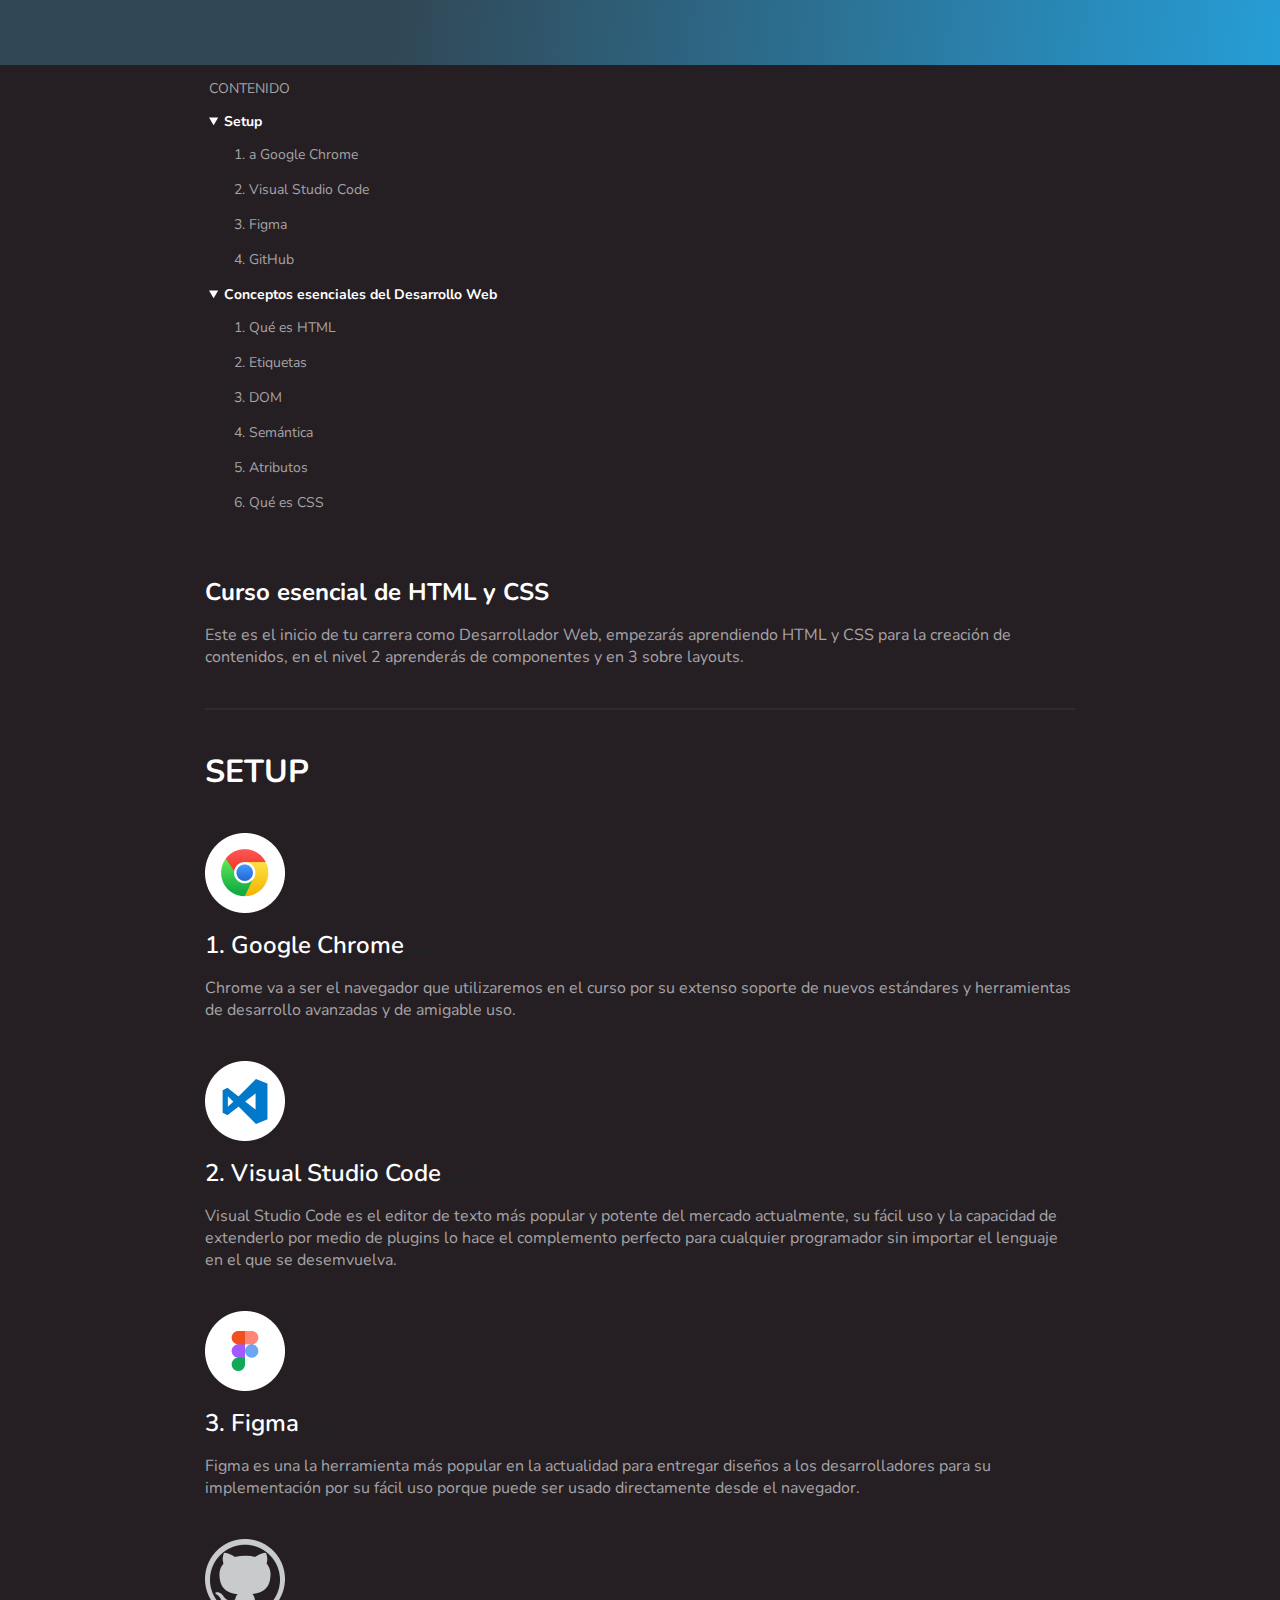
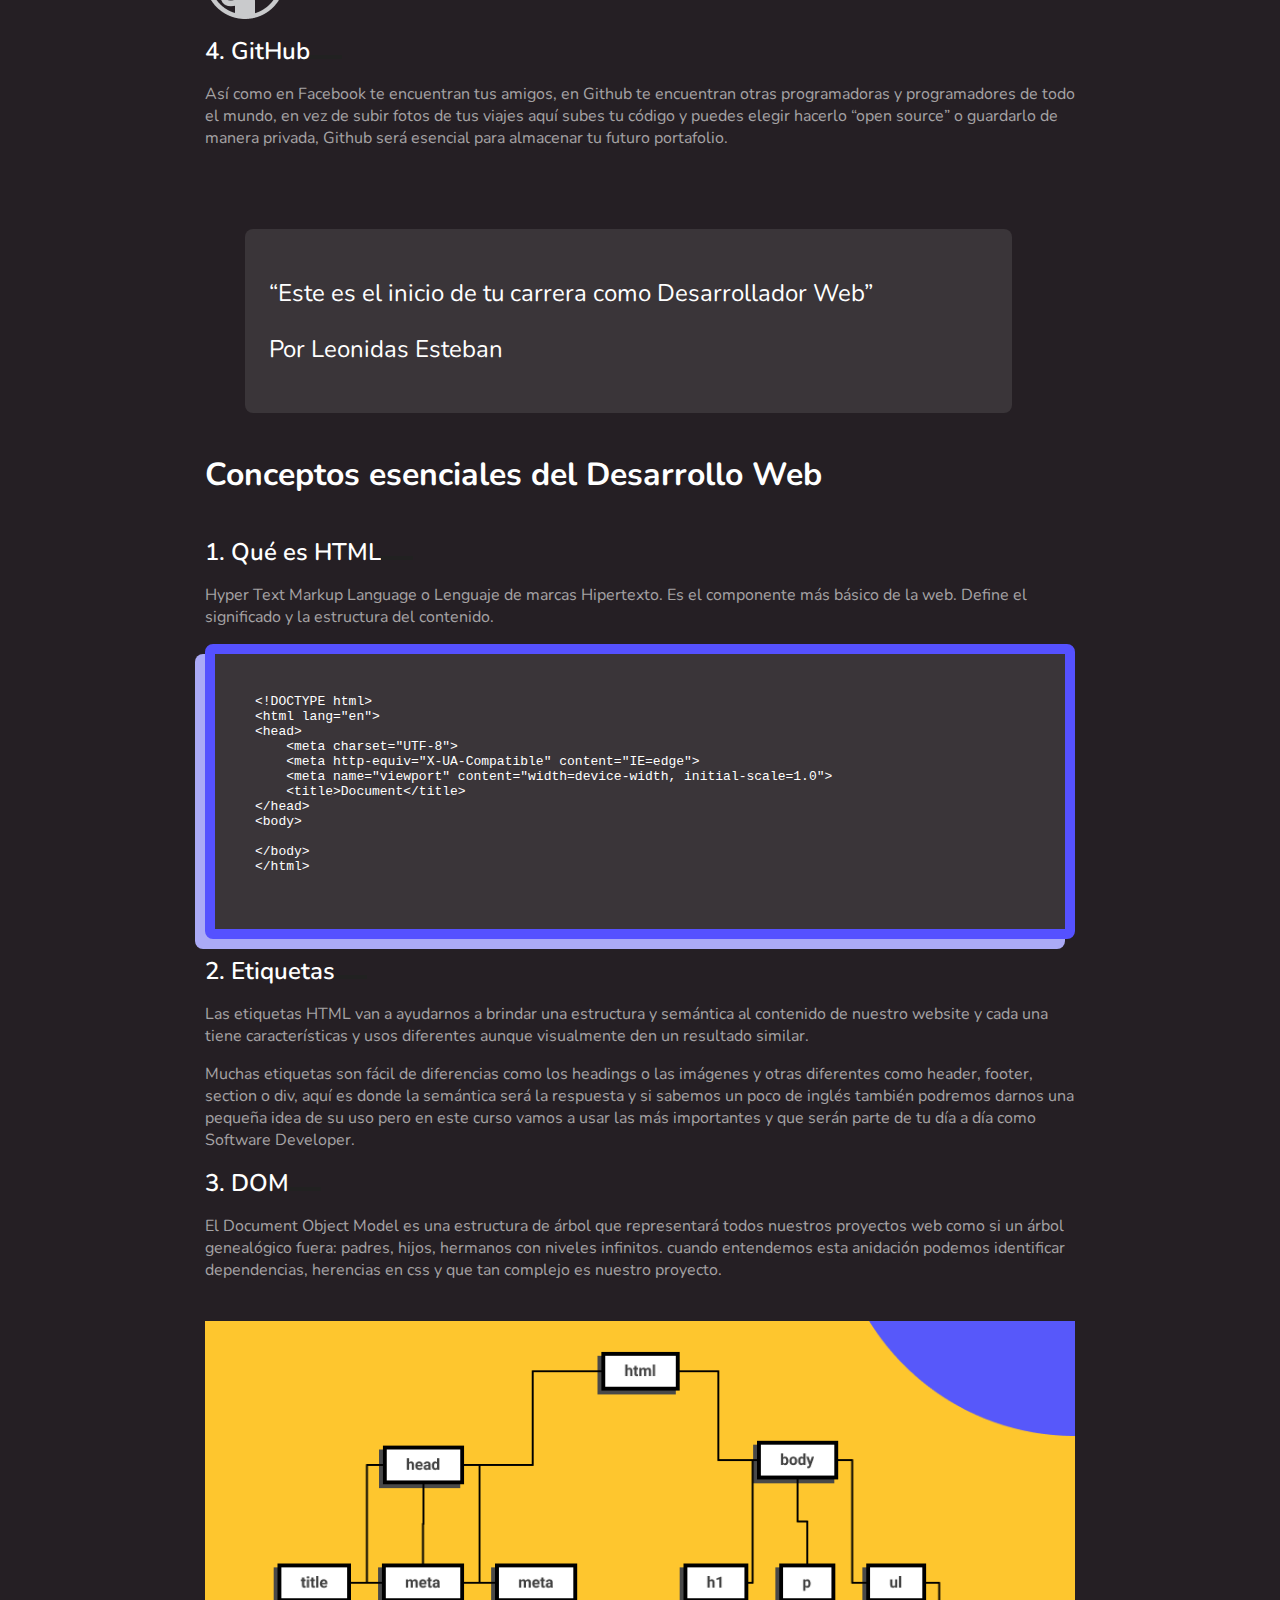
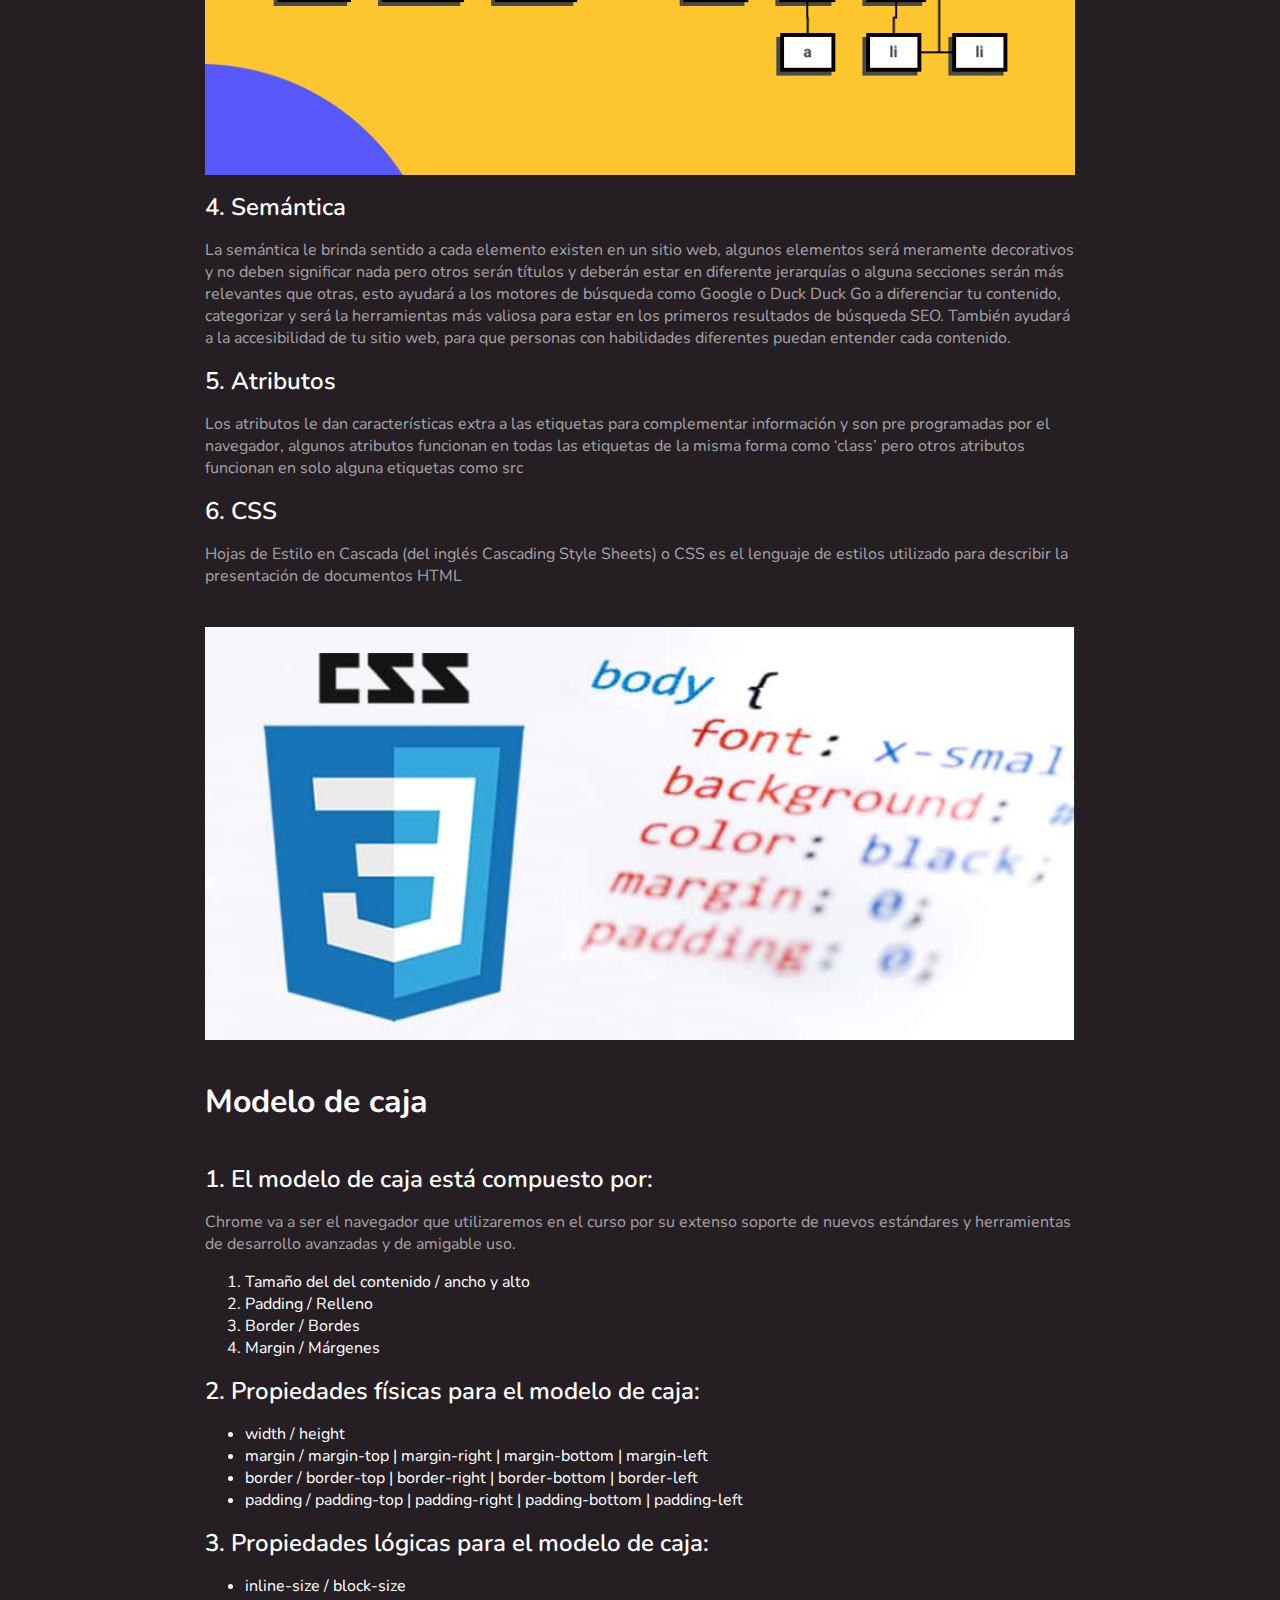
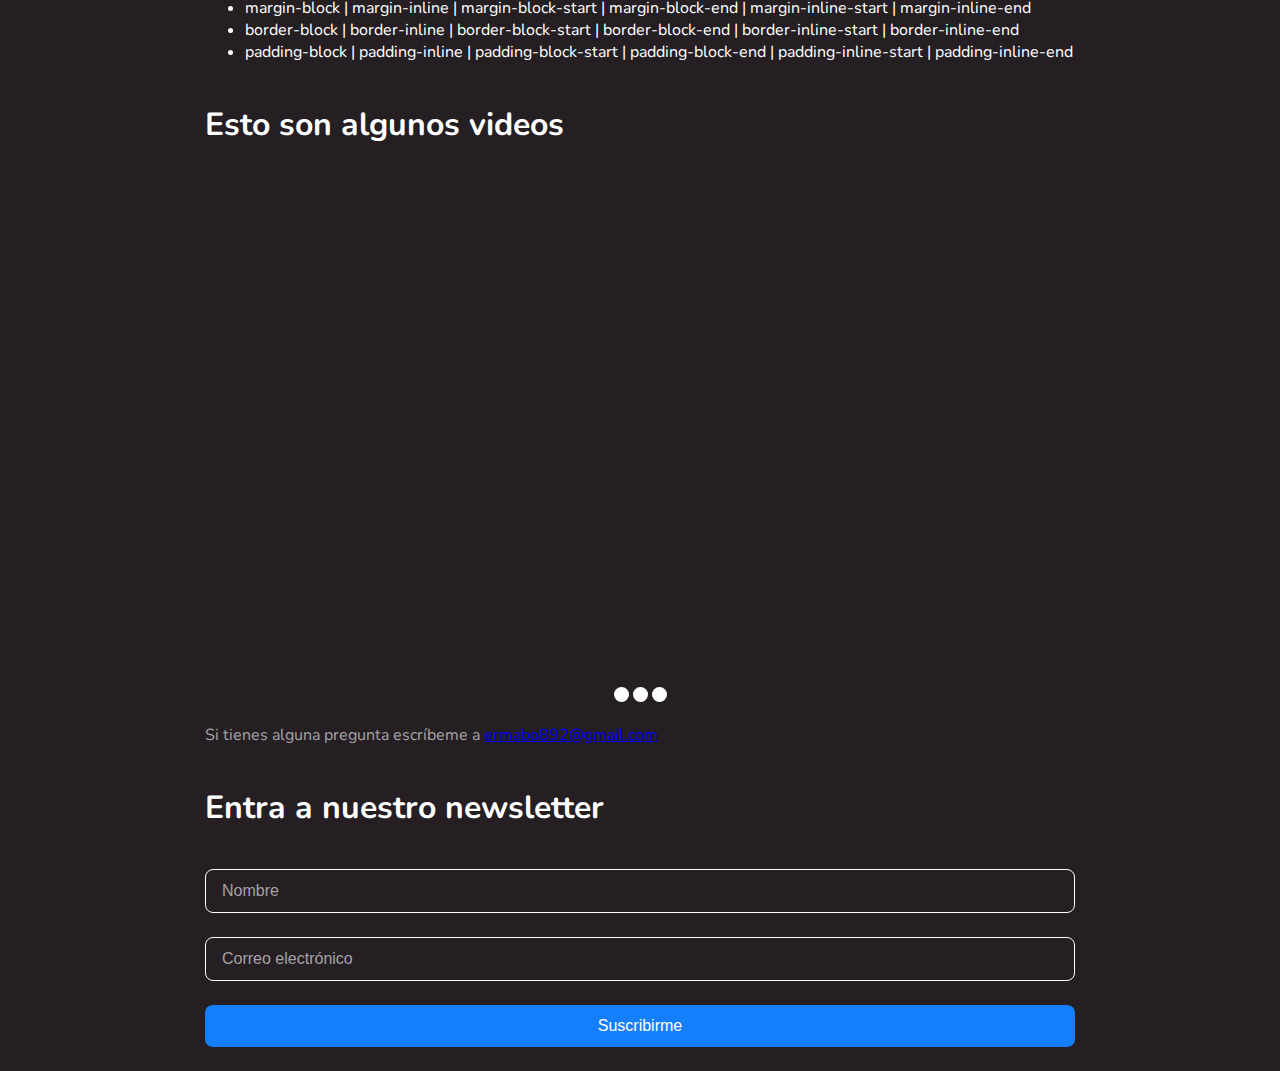
==== index.html @ 60a09e01 "first commit" ====
<!DOCTYPE html>
<html lang="en">
<head>
    <meta charset="UTF-8">
    <meta http-equiv="X-UA-Compatible" content="IE=edge">
    <meta name="viewport" content="width=device-width, initial-scale=1.0">
    <title>El blog de Erick</title>
    <link rel="stylesheet" href="./style-logical.css">
    <link rel="preconnect" href="https://fonts.googleapis.com">
    <link rel="preconnect" href="https://fonts.gstatic.com" crossorigin>
    <!-- <link href="https://fonts.googleapis.com/css2?family=Roboto:ital,wght@0,400;0,700;1,400;1,700&display=swap" rel="stylesheet"> --> 
    <link href="https://fonts.googleapis.com/css2?family=Nunito:ital,wght@0,400;0,600;0,700;1,400;1,700&display=swap" rel="stylesheet">
</head>
<body>
    <div class="banner"></div>
    <div class="header">
            <div class="header-content">
                <header>
                    <p>CONTENIDO</p>
                    <nav>
                        <details open>
                            <summary>
                                Setup
                            </summary>
                            <ol>
                                <a href="#chrome">
                                    <li>a Google Chrome</li>
                                </a>
                                <a href="#vsc">
                                    <li>Visual Studio Code</li>
                                </a>
                                <a href="#figma">
                                    <li>Figma</li>
                                </a>
                                <a href="#github">
                                    <li>GitHub</li>
                                </a>
                            </ol>
                        </details>
            
                        <details open>
                            <summary>
                                Conceptos esenciales del Desarrollo Web
                            </summary>
                            <ol>
                                <a href="#html">
                                    <li>Qué es HTML</li>
                                </a>
                                <a href="#etiquetas">
                                    <li>Etiquetas</li>
                                </a>
                                <a href="#dom">
                                    <li>DOM</li>
                                </a>
                                <a href="#semantica">
                                    <li>Semántica</li>
                                </a>
                                <a href="#atributos">
                                    <li>Atributos</li>
                                </a>
                                <a href="#css">
                                    <li>Qué es CSS</li>
                                </a>
                            </ol>
                        </details>
                
                    </nav>
                </header>
            </div>
        </div>
    </div>
    <main class="main">
       
        <div class="wrapper">
            <div class="main-content">
                <section class="content-section">
        
                    <h1>Curso esencial de HTML y CSS</h1>
                    <p>Este es el inicio de tu carrera como Desarrollador Web, empezarás aprendiendo HTML y CSS para la creación de contenidos, en el nivel 2 aprenderás de componentes y en 3 sobre layouts.</p>
                    <hr>
                    <h2>SETUP</h2>
                    <img src="./images/Google-Chrome-white.png" id="chrome" alt="Logo de Google Chrome" title="Logo de Google Chrome">
                    <h3>Google Chrome</h3>
                    <p>Chrome va a ser el navegador que utilizaremos en el curso por su extenso soporte de nuevos estándares y herramientas de desarrollo avanzadas y de amigable uso.</p>
                    
                    <img src="./images/Visual-Studio-Code-white.png" id="vsc"alt="Logo de Visual Studio Code" title="Logo de Visual Studio Code">
                    <h3>Visual Studio Code</h3>
                    <p>Visual Studio Code es el editor de texto más popular y potente del mercado actualmente, su fácil uso y la capacidad de extenderlo por medio de plugins lo hace el complemento perfecto para cualquier programador sin importar el lenguaje en el que se desemvuelva.</p>
                
                    <img src="./images/Figma-white.png" id="figma" alt="Logo de Figma" title="Logo de Figma">
                    <h3>Figma</h3>
                    <p>Figma es una la herramienta más popular en la actualidad para entregar diseños a los desarrolladores para su implementación por su fácil uso porque puede ser usado directamente desde el navegador.</p>
                
                    <img src="./images/GitHub-white.png" id="github"  alt="Logo de GitHub" title="Logo de GitHub">
                    <h3>GitHub</h3>
                    <p>Así como en Facebook te encuentran tus amigos, en Github te encuentran otras programadoras y programadores de todo el mundo, en vez de subir fotos de tus viajes aquí subes tu código y puedes elegir hacerlo “open source” o guardarlo de manera privada, Github será esencial para almacenar tu futuro portafolio.</p>
                    <blockquote>
                        <p>
                            “Este es el inicio de tu carrera como Desarrollador Web”
                        </p>
                        <p>
                            <span>
                                Por Leonidas Esteban
                            </span>
                        </p>
                    </blockquote>
                    <hr>
                </section>
        
                <section class="content-section">
                    <h2>Conceptos esenciales del Desarrollo Web</h2>
                    <h3 id="html" >Qué es HTML</h3>
                    <p>Hyper Text Markup Language o Lenguaje de marcas Hipertexto. Es el componente más básico de la web. Define el significado y la estructura del contenido.</p>
                    <pre>
&lt;!DOCTYPE html&gt;
&lt;html lang=&quot;en&quot;&gt;
&lt;head&gt;
    &lt;meta charset=&quot;UTF-8&quot;&gt;
    &lt;meta http-equiv=&quot;X-UA-Compatible&quot; content=&quot;IE=edge&quot;&gt;
    &lt;meta name=&quot;viewport&quot; content=&quot;width=device-width, initial-scale=1.0&quot;&gt;
    &lt;title&gt;Document&lt;/title&gt;
&lt;/head&gt;
&lt;body&gt;
    
&lt;/body&gt;
&lt;/html&gt;
                    </pre>
                    <h3 id="etiquetas" >Etiquetas</h3>
                    <p>Las etiquetas HTML van a ayudarnos a brindar una estructura y semántica al contenido de nuestro website y cada una tiene características y usos diferentes aunque visualmente den un resultado similar.</p>
                    <p>Muchas etiquetas son fácil de diferencias como los headings o las imágenes y otras diferentes como header, footer, section o div, aquí es donde la semántica será la respuesta y si sabemos un poco de inglés también podremos darnos una pequeña idea de su uso pero en este curso vamos a usar las más importantes y que serán parte de tu día a día como Software Developer.</p>
                
                    <h3 id="dom" >DOM</h3>
                    <p>El Document Object Model es una estructura de árbol que representará todos nuestros proyectos web como si un árbol genealógico fuera: padres, hijos, hermanos con niveles infinitos. cuando entendemos esta anidación podemos identificar dependencias, herencias en css y que tan complejo es nuestro proyecto.</p>
                    <img src="./images/dom.png" alt="Representacion grafica del DOM">
                
                    <h3 id="semantica" >Semántica</h3>
                    <p>La semántica le brinda sentido a cada elemento existen en un sitio web, algunos elementos será meramente decorativos y no deben significar nada pero otros serán títulos y deberán estar en diferente jerarquías o alguna secciones serán más relevantes que otras, esto ayudará a los motores de búsqueda como Google o Duck Duck Go a diferenciar tu contenido, categorizar y será la herramientas más valiosa para estar en los primeros resultados de búsqueda SEO. También ayudará a la accesibilidad de tu sitio web, para que personas con habilidades diferentes puedan entender cada contenido.</p>
                
                    <h3 id="atributos" >Atributos</h3>
                    <p>Los atributos le dan características extra a las etiquetas para complementar información y son pre programadas por el navegador, algunos atributos funcionan en todas las etiquetas de la misma forma como ‘class’ pero otros atributos funcionan en solo alguna etiquetas como src</p>
                
                    <h3 id="css" >CSS</h3>
                    <p>Hojas de Estilo en Cascada (del inglés Cascading Style Sheets) o CSS es el lenguaje de estilos utilizado para describir la presentación de documentos HTML</p>
                    <img src="./images/css.png" alt="Imagen acerca de CSS">
                </section>
        
                <section class="content-section">
        
                    <h2>Modelo de caja</h2>
                    <h3>El modelo de caja está compuesto por:</h3>
                    <p>Chrome va a ser el navegador que utilizaremos en el curso por su extenso soporte de nuevos estándares y herramientas de desarrollo avanzadas y de amigable uso.</p>
                    <ol>
                        <li>Tamaño del del contenido / ancho y alto</li>
                        <li>Padding / Relleno</li>
                        <li>Border / Bordes</li>
                        <li>Margin / Márgenes</li>
                    </ol>
                
                    <h3>Propiedades físicas para el modelo de caja:</h3>
                
                    <ul>
                        <li>width / height</li>
                        <li>margin / margin-top | margin-right | margin-bottom | margin-left</li>
                        <li>border / border-top | border-right | border-bottom | border-left</li>
                        <li>padding / padding-top | padding-right | padding-bottom | padding-left</li>
                    </ul>
                
                    <h3>Propiedades lógicas para el modelo de caja:</h3>
                
                    <ul>
                        <li>
                            inline-size / block-size
                        </li>
                        <li>
                            margin-block | margin-inline | margin-block-start | margin-block-end | margin-inline-start | margin-inline-end
                        </li>
                        <li>
                            border-block | border-inline | border-block-start | border-block-end | border-inline-start | border-inline-end
                        </li>
                        <li>
                            padding-block | padding-inline | padding-block-start | padding-block-end | padding-inline-start | padding-inline-end
                        </li>
                    </ul>

                    <div class="content-section">
                        <h2>Esto son algunos videos</h2>
                        <div class="slider">
                            <scroll-container class="slider-container">
                                <scroll-page class="slider-slide" id="video-1">
                                    <iframe class="video" width="560" height="315" src="https://www.youtube.com/embed/5f5Ig_U2Bpk" title="YouTube video player" frameborder="0" allow="accelerometer; autoplay; clipboard-write; encrypted-media; gyroscope; picture-in-picture" allowfullscreen></iframe>
                                </scroll-page>
                                <scroll-page class="slider-slide" id="video-2">
                                    <iframe class="video" width="560" height="315" src="https://www.youtube.com/embed/_N1IAr5oR4k" title="YouTube video player" frameborder="0" allow="accelerometer; autoplay; clipboard-write; encrypted-media; gyroscope; picture-in-picture" allowfullscreen></iframe>
                                </scroll-page>
                                <scroll-page class="slider-slide" id="video-3">
                                    <iframe class="video" width="560" height="315" src="https://www.youtube.com/embed/0PgYZiLcY4k" title="YouTube video player" frameborder="0" allow="accelerometer; autoplay; clipboard-write; encrypted-media; gyroscope; picture-in-picture" allowfullscreen></iframe>
                                </scroll-page>
                            </scroll-container>
                            <div class="slider-bullet-list">
                                <a href="#video-1" class="slider-bullet"></a>
                                <a href="#video-2" class="slider-bullet"></a>
                                <a href="#video-3" class="slider-bullet"></a>
                            </div>
                        </div>

                    </div>
                
                    <p>
                        Si tienes alguna pregunta escríbeme a <a href="mailto:me@leonidasesteban.com">ermabo892@gmail.com</a>
                    </p>
                </section>
                <div class="content-section">
                    <h2>Entra a nuestro newsletter</h2>
                    <form action="" class="form">
                        <input type="text" required placeholder="Nombre">
                        <input type="email" required placeholder="Correo electrónico">
                        <input type="submit" value="Suscribirme">
                    </form>

                </div>

            </div>
        </div>
    </main>

    
</body>
</html>
---- style-logical.css ----
:root{
    --white30: white;
    --white20: #a5a3a5;
    --white10: #3a3539; 
}

body{
    color: var(--white30);
    /* font-family: 'Roboto', sans-serif; */
    font-family: 'Nunito', sans-serif;
    background-color: #251f24;
    margin: 0;
}


header{
    font-size: 14px;
    color: var(--white30);
}

header a {
    color: var(--white20);
    text-decoration: none;
}

header a:hover {
    color: var(--white30);
}

nav details summary{
    font-weight: bold;
}

p{
    color: var(--white20)
}

h1{
    font-size: 1.5em;
    /* font-size: 3.75em; */
    font-weight: bold;
    margin-block-start: 64px;
    margin-block-end: 16px;

}

h2{
    font-size: 2em;
    /* font-weight: normal; */
    margin-block: 40px;
}

h3{
    font-size: 1.5em;
    font-weight: 600;
    margin-block: 16px;
}

hr{
    margin-block-start: 40px;
    margin-block-end: 40px;
    border: 1px solid rgba(97, 97, 97, 0.2);
}

pre{
    background: var(--white10);
    padding: 40px;
    overflow: auto;
    border-radius: 8px;
    border: 10px solid #5551ff;
    box-shadow: -10px 10px 0 0 #abaaf6;
}

.banner{
    /* background: linear-gradient(to top, rgba(255, 255, 255, .3), transparent),  url(./images/patron.png); */
    background-image: linear-gradient(96.07deg, #314755 30.63%, #26a0da 102.18%);
    block-size: 65px;
}

.content-section img{
    margin-block-start: 40px;
    display: block;
    max-inline-size: 100%;
}
.content-section h3::before{
    content: counter(titleCounter) '. ';
}

.content-section h3{
    counter-increment: titleCounter;
}

.content-section{
    counter-reset: titleCounter;
}

.content-section h3::after{
    content: "";
    background-color: #212121;
    height: 4px;
    width: 32px;
    display: inline-block;
    font-weight: bold;
}

blockquote{
    margin-block-start: 80px;
    margin-inline-end: 63px;
    background-color: var(--white10);
    border-radius: 8px;
    padding: 24px;
    line-height: 32px;
    font-size: 24px;
}

blockquote p {
    color: var(--white30);
}

blockquote + hr{
    display: none;
}

.wrapper{
    max-inline-size: 902px;
    margin: auto;
    position: relative;
}


.main-content{
    padding-inline: 16px;
}

.header{
    max-inline-size: 902px;
    margin: auto;
    /* position: sticky; */
    /* inset-block-start: -64px;
    padding-inline: 20px;    */
}

.header-content{
    padding-inline-start: 20px;
    /* inset-block-start: 65px;
    position: absolute;
    inline-size: 188px; */
}

.header li{
    margin-block-end: 16px;
}

/* .slider{
border: solid 5px red;

} */

.slider-container{
    /* border: solid 5px blue; */
    /* block-size: 100px; */
    overflow: hidden;
    display: block;
    scroll-behavior: smooth;
    white-space: nowrap;
    font-size: 0;
}

.video{
    margin: 0;
    display: inline-block;
    width: 100%;
    height: auto;
    aspect-ratio: 16/9;
}

.slider-bullet-list{
    /* border: solid 5px yellow;  */
    text-align: center;
    margin-block-start: 10px;
}

.slider-bullet{
    display: inline-block;
    block-size: 15px;
    inline-size: 15px;
    background-color: white;
    border-radius: 50%;
    
}

.form input{
    inline-size: 100%;
    border: 1px solid var(--white30);
    background: #251f24;
    border-radius: 8px;
    padding-inline: 16px;
    padding-block: 12px;
    color: var(--white30);
    font-size: 16px;
    display: block;
    margin-block-end: 24px;
    box-sizing: border-box;
}

.form input::-webkit-input-placeholder{
    color: var(--white20);
}

.form input[type="submit"]{
    background: #157efb;
    border: none;
}

@media screen and (min-width: 1290px){
    .banner{
        block-size: 350px;
    }

    .header{
        position: sticky;
        inset-block-start: -64px;
        padding-inline: 7px;   
        margin: 0;
    }
    
    .header-content{
        inset-block-start: 65px;
        position: absolute;
        inline-size: 188px;
    }
    
    .header li{
        margin-block-end: 16px;
    }

    h1{
        font-size: 2em;
    }
    .wrapper{
        padding-inline-start: 10px;
    }
}
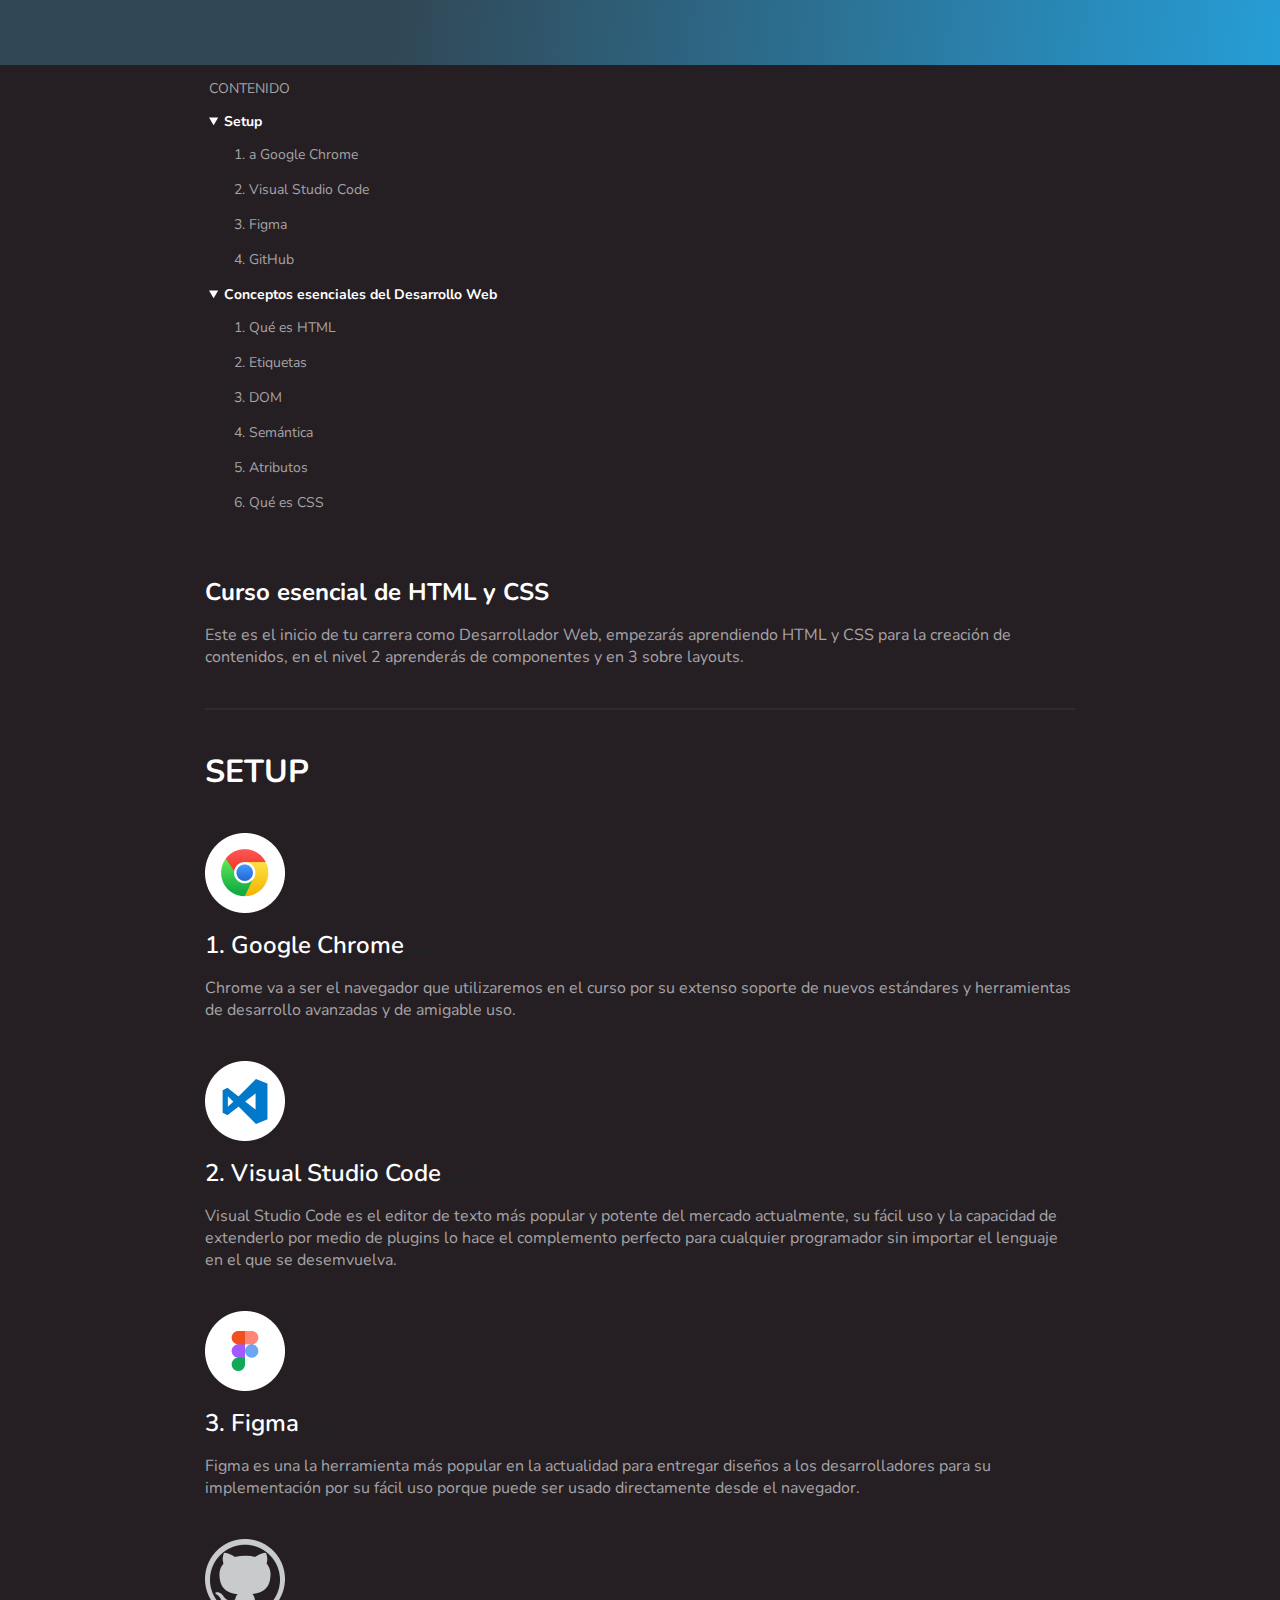
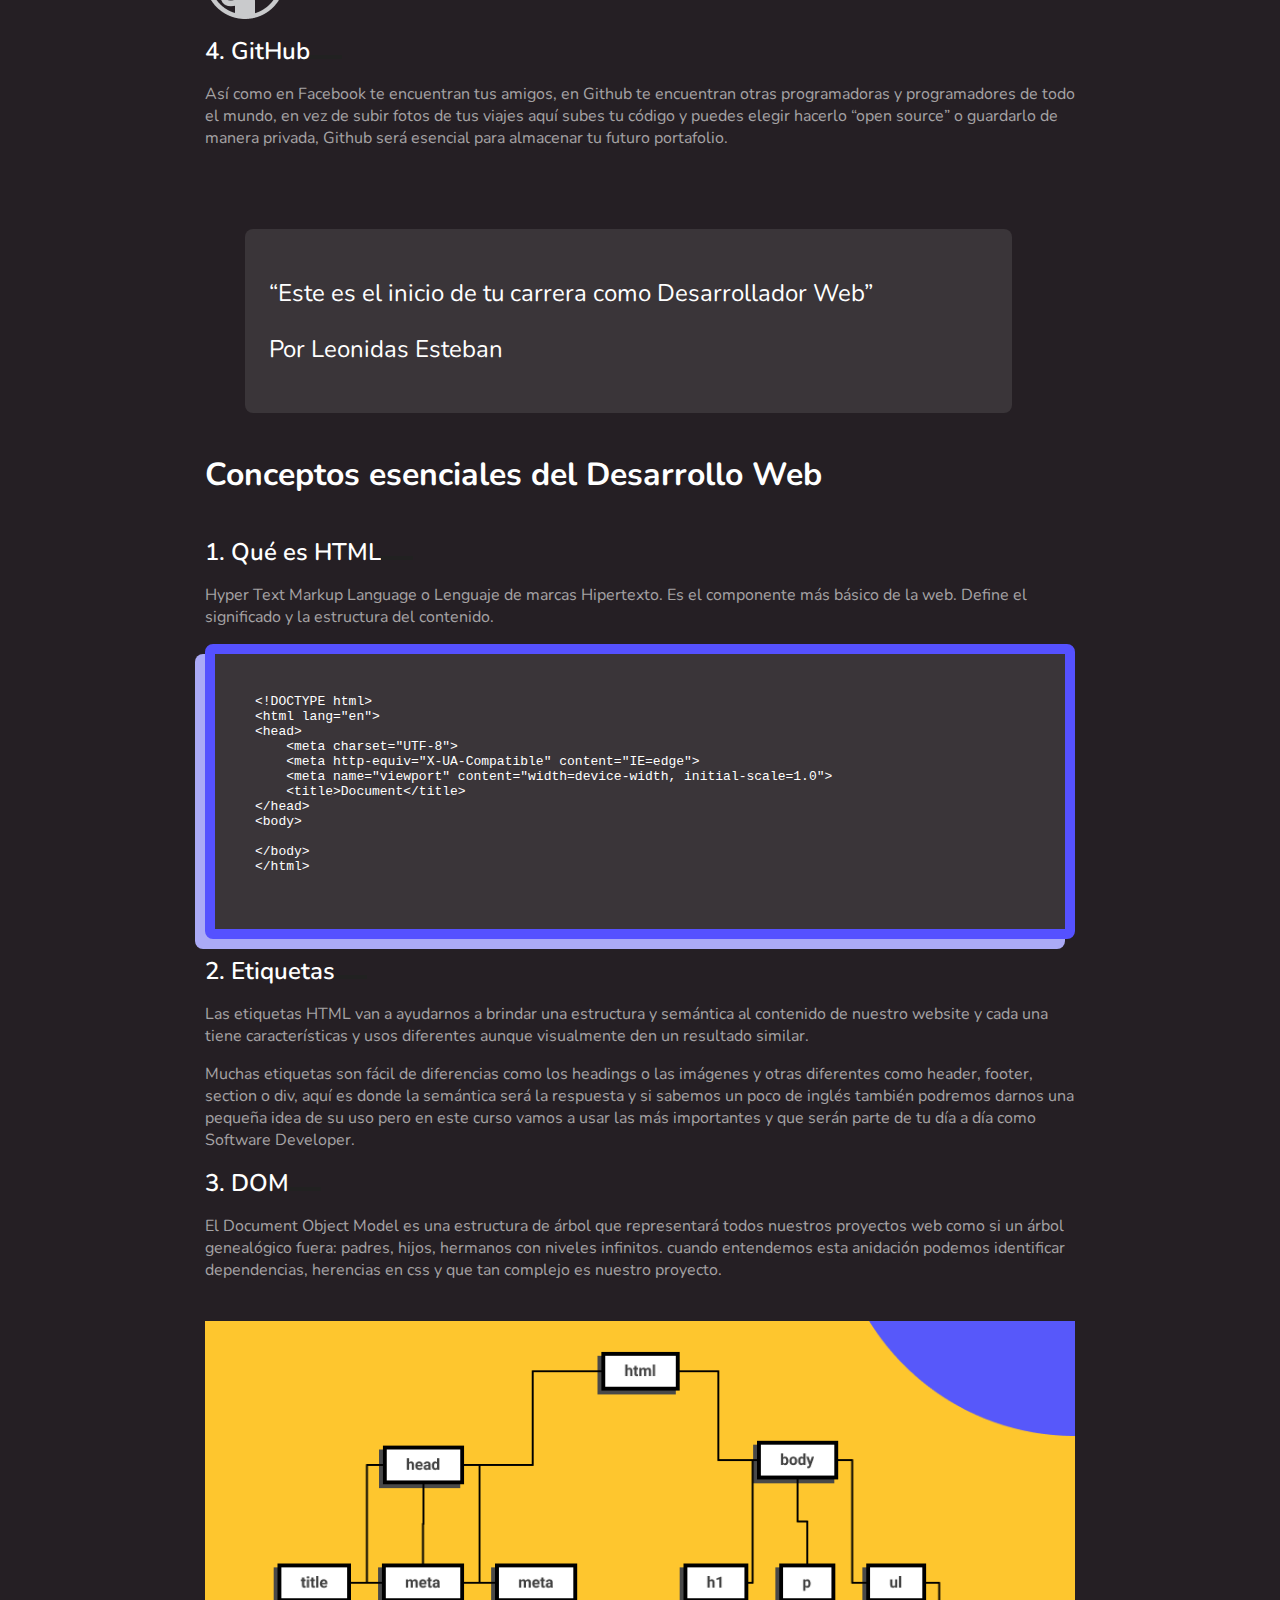
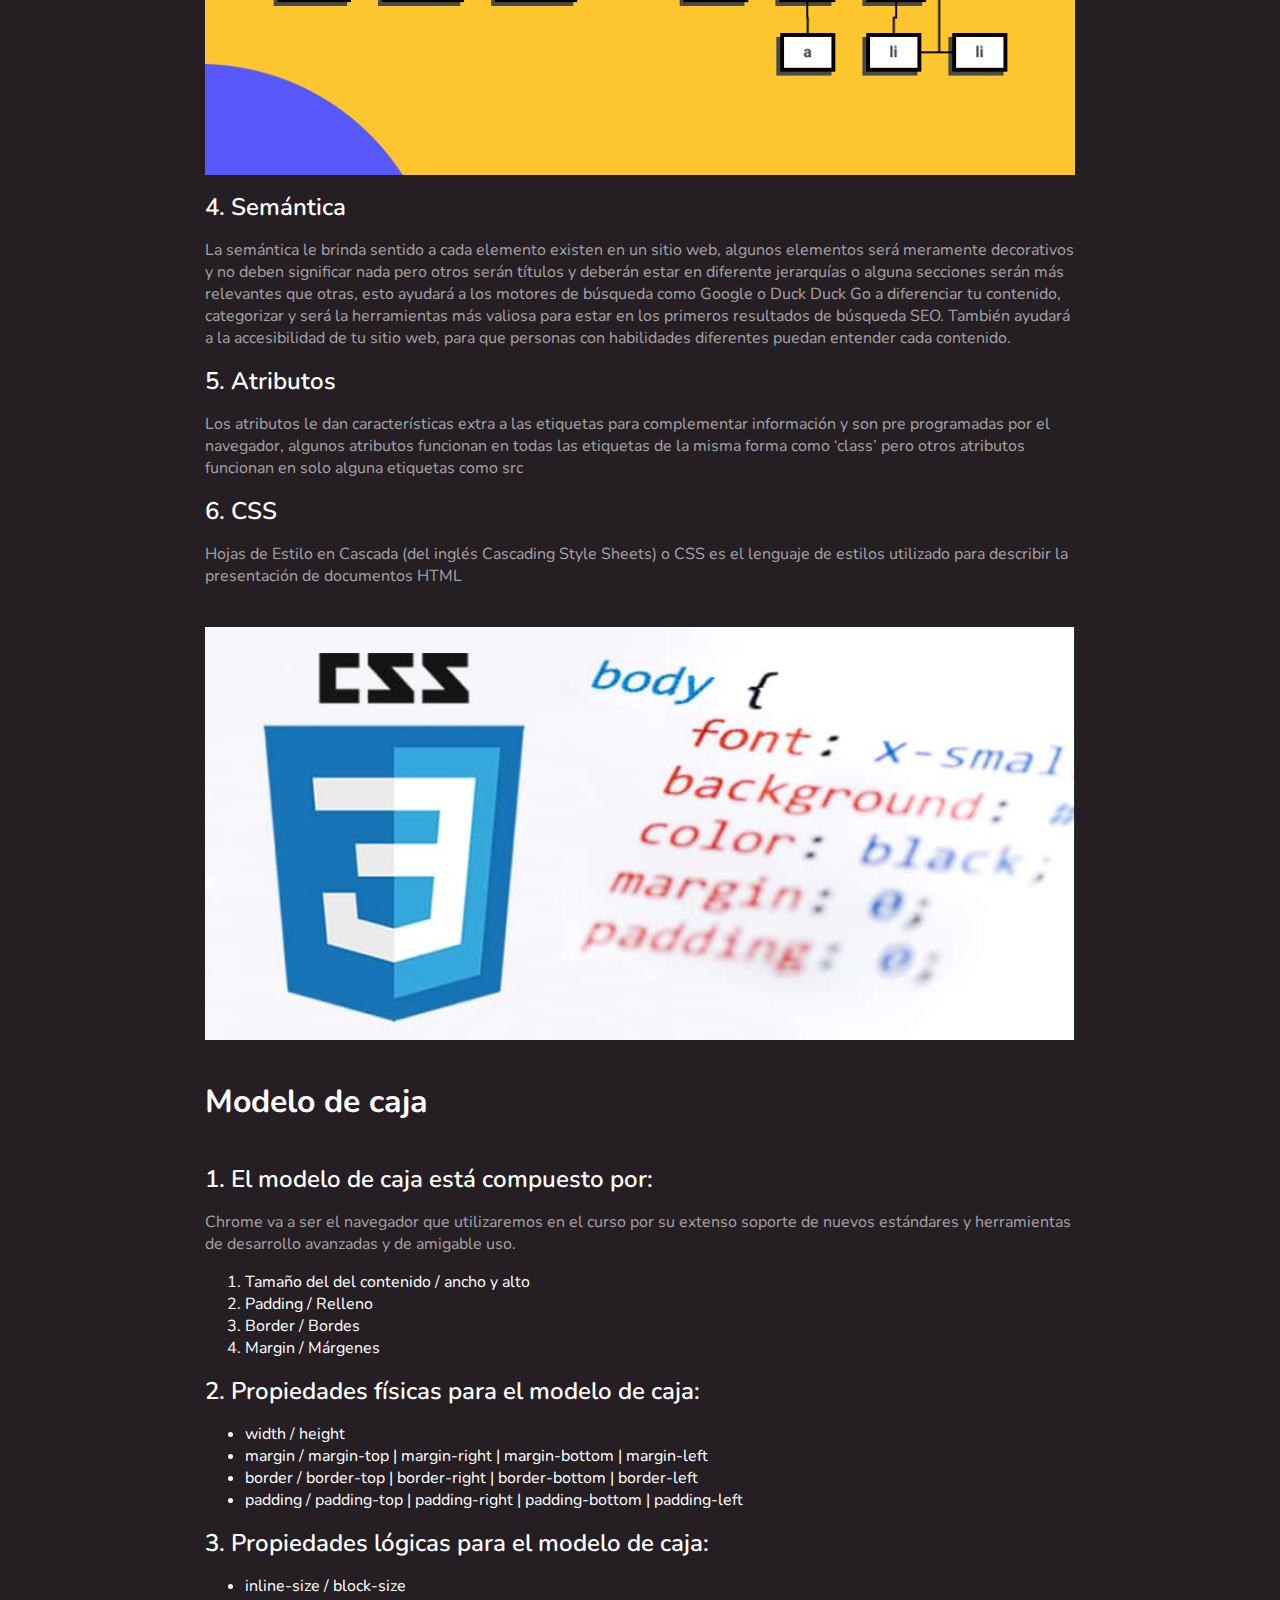
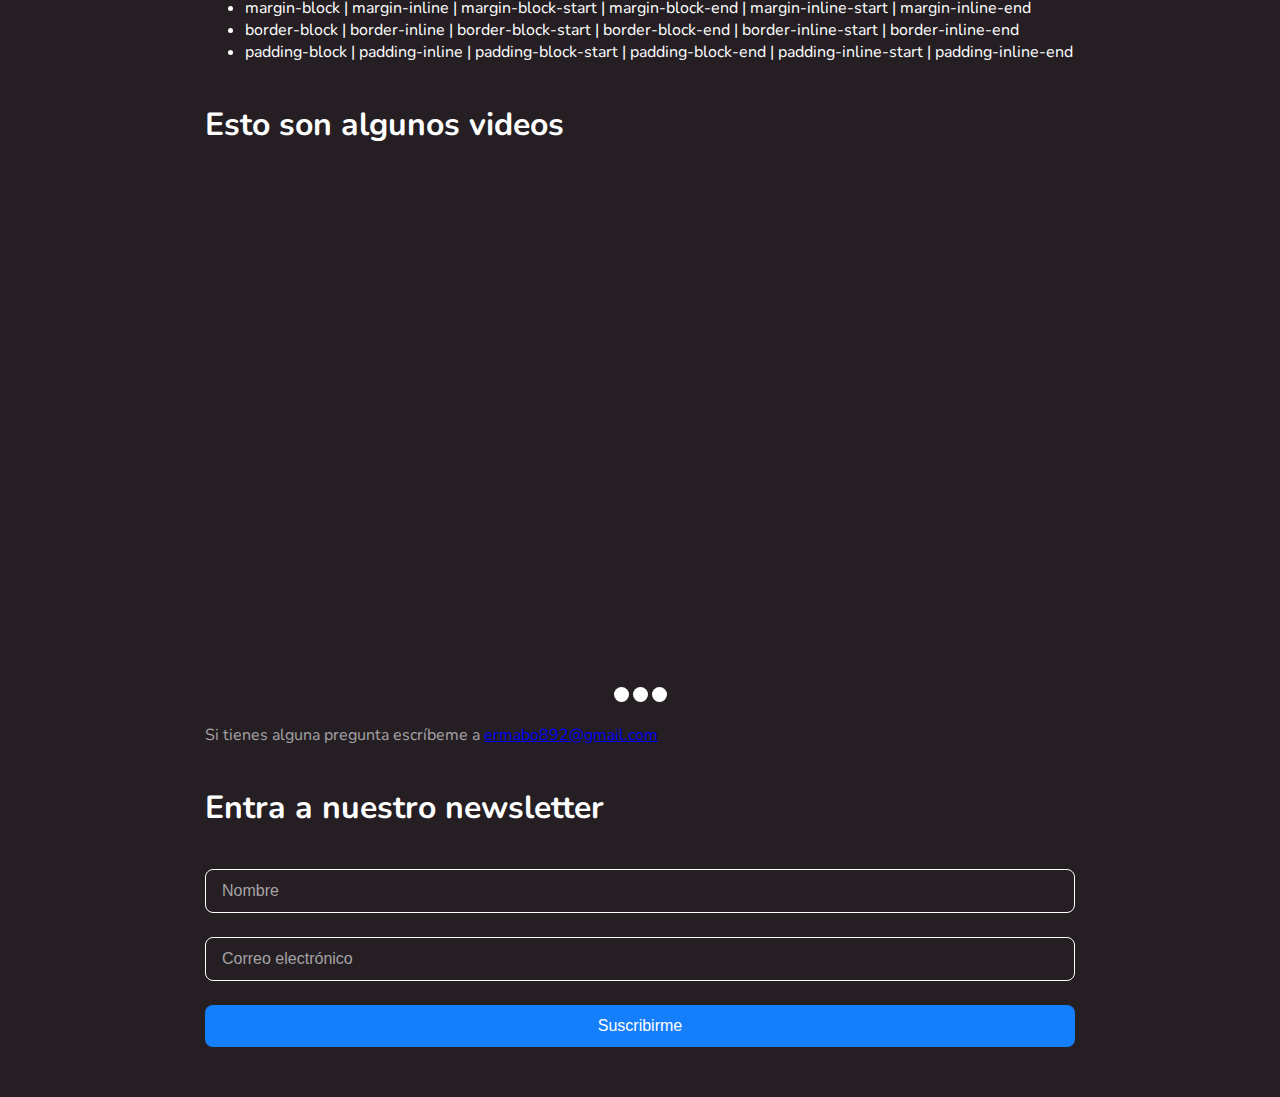
==== commit 5630ac8e: "favicon" ====
--- a/index.html
+++ b/index.html
@@ -10,6 +10,23 @@
     <link rel="preconnect" href="https://fonts.gstatic.com" crossorigin>
     <!-- <link href="https://fonts.googleapis.com/css2?family=Roboto:ital,wght@0,400;0,700;1,400;1,700&display=swap" rel="stylesheet"> --> 
     <link href="https://fonts.googleapis.com/css2?family=Nunito:ital,wght@0,400;0,600;0,700;1,400;1,700&display=swap" rel="stylesheet">
+    <link rel="apple-touch-icon" sizes="57x57" href="/apple-icon-57x57.png">
+    <link rel="apple-touch-icon" sizes="60x60" href="/apple-icon-60x60.png">
+    <link rel="apple-touch-icon" sizes="72x72" href="/apple-icon-72x72.png">
+    <link rel="apple-touch-icon" sizes="76x76" href="/apple-icon-76x76.png">
+    <link rel="apple-touch-icon" sizes="114x114" href="/apple-icon-114x114.png">
+    <link rel="apple-touch-icon" sizes="120x120" href="/apple-icon-120x120.png">
+    <link rel="apple-touch-icon" sizes="144x144" href="/apple-icon-144x144.png">
+    <link rel="apple-touch-icon" sizes="152x152" href="/apple-icon-152x152.png">
+    <link rel="apple-touch-icon" sizes="180x180" href="/apple-icon-180x180.png">
+    <link rel="icon" type="image/png" sizes="192x192"  href="/android-icon-192x192.png">
+    <link rel="icon" type="image/png" sizes="32x32" href="/favicon-32x32.png">
+    <link rel="icon" type="image/png" sizes="96x96" href="/favicon-96x96.png">
+    <link rel="icon" type="image/png" sizes="16x16" href="/favicon-16x16.png">
+    <link rel="manifest" href="/manifest.json">
+    <meta name="msapplication-TileColor" content="#ffffff">
+    <meta name="msapplication-TileImage" content="/ms-icon-144x144.png">
+    <meta name="theme-color" content="#ffffff">
 </head>
 <body>
     <div class="banner"></div>
--- a/style-logical.css
+++ b/style-logical.css
@@ -210,6 +210,7 @@
 .form input[type="submit"]{
     background: #157efb;
     border: none;
+    margin-block-end: 50px;
 }
 
 @media screen and (min-width: 1290px){
